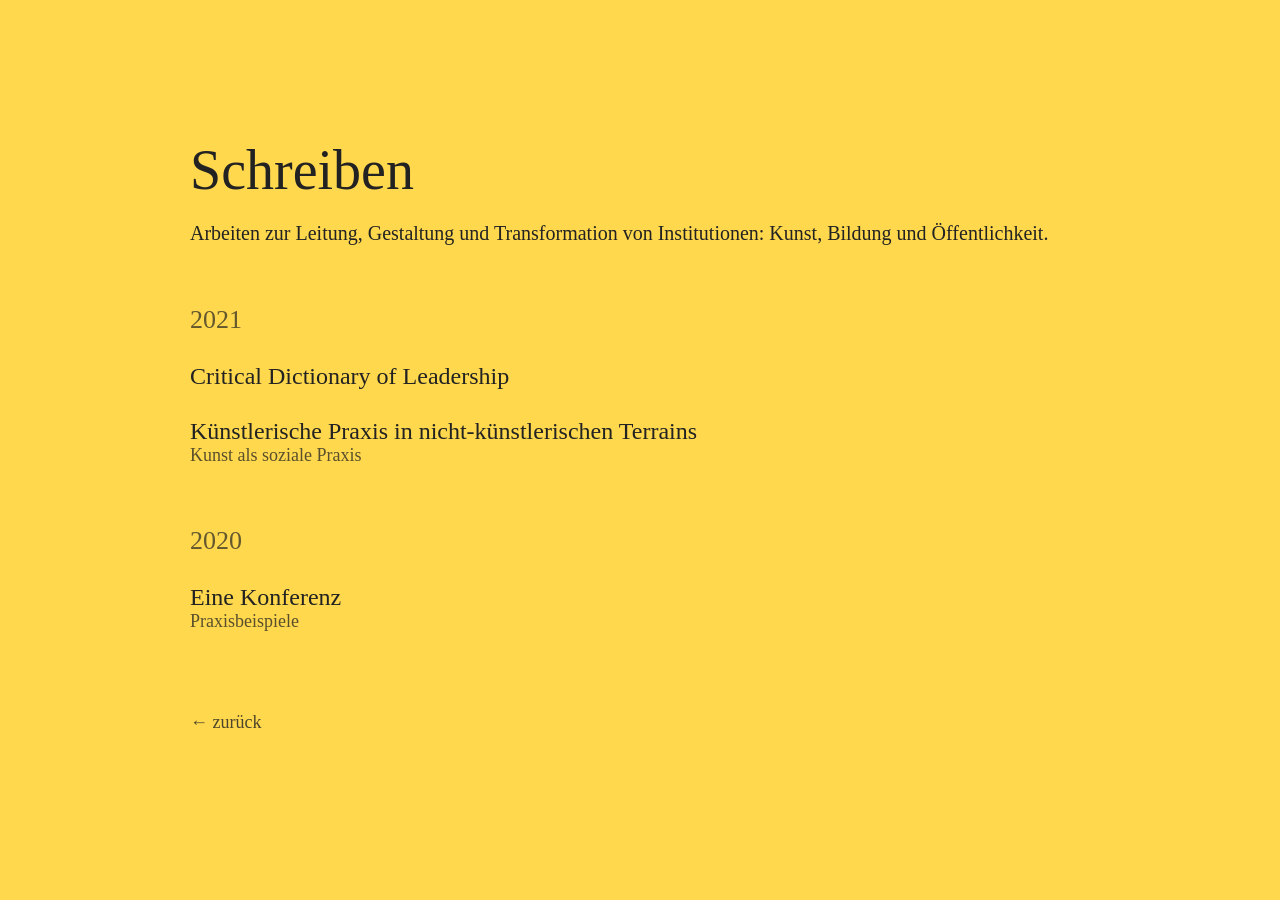
==== Institution.html @ d32fbc15 "Create Institution.html" ====
<!DOCTYPE html>
<html lang="de">
<head>
    <link href="https://fonts.googleapis.com/css2?family=EB+Garamond&display=swap" rel="stylesheet">
<meta charset="UTF-8">
<meta name="viewport" content="width=device-width, initial-scale=1.0">
<title>Die Institution – Hartmut Wickert</title>

<style>
body{
    margin:0;
    background:#ffd84d;
    color:#222;
     font family:"EB Garamond", serif;
}

.container{
    max-width:900px;
    margin:auto;
    padding:100px 40px;
}

h1{
    font-family: Georgia, serif;
    font-size:56px;
    font-weight:normal;
    margin-bottom:20px;
}

.subtitle{
    font-family: Georgia, serif;
    font-size:20px;
    margin-bottom:60px;
}

.year{
    margin-top:60px;
    font-size:26px;
    font-family: Georgia, serif;
    font-weight: normal;
    opacity:0.7;
}

.entry{
    margin:28px 0;
}

.entry a{
    font-size:24px;
    color:#222;
    text-decoration:none;
}

.entry a:hover{
    text-decoration:underline;
}

.desc{
    font-family: Georgia, serif;
    font-size:18px;
    opacity:0.75;
}

.back{
    margin-top:80px;
    font-size:18px;
    opacity:0.8;
}

a{
    color:#222;
    text-decoration:none;
}

a:hover{
    text-decoration:underline;
}

a:visited{
    color:#222;
}
body {
  font-family: "Garamond", Georgia, serif;
}
</style>
</head>

<body>

<div class="container">

    <h1>Schreiben</h1>

    <p class="subtitle">Arbeiten zur Leitung, Gestaltung und Transformation von Institutionen: Kunst, Bildung und Öffentlichkeit.  
    </p>

    <h2 class="year">2021</h2>

    <div class="entry">
        <a href="https://hartmutwickert.wordpress.com/2019/12/15/critical-dcitionary-of-leadership/"">
            Critical Dictionary of Leadership
        </a>
    </div>

    <div class="entry">
        <a href="https://hartmutwickert.wordpress.com/2020/04/16/embedded-artists/">
            Künstlerische Praxis in nicht-künstlerischen Terrains
        </a><br>
        <span class="desc">Kunst als soziale Praxis</span>
    </div>

    <h2 class="year">2020</h2>

    <div class="entry">
        <a href="https://hartmutwickert.wordpress.com/2018/03/24/conference-state-of-the-arts/">
            Eine Konferenz
        </a><br>
        <span class="desc">Praxisbeispiele</span>
    </div>
    <div class="writing-item">
  
    <p class="back">
        <a href="index.html">← zurück</a>
    </p>

</div>

</body>
</html>
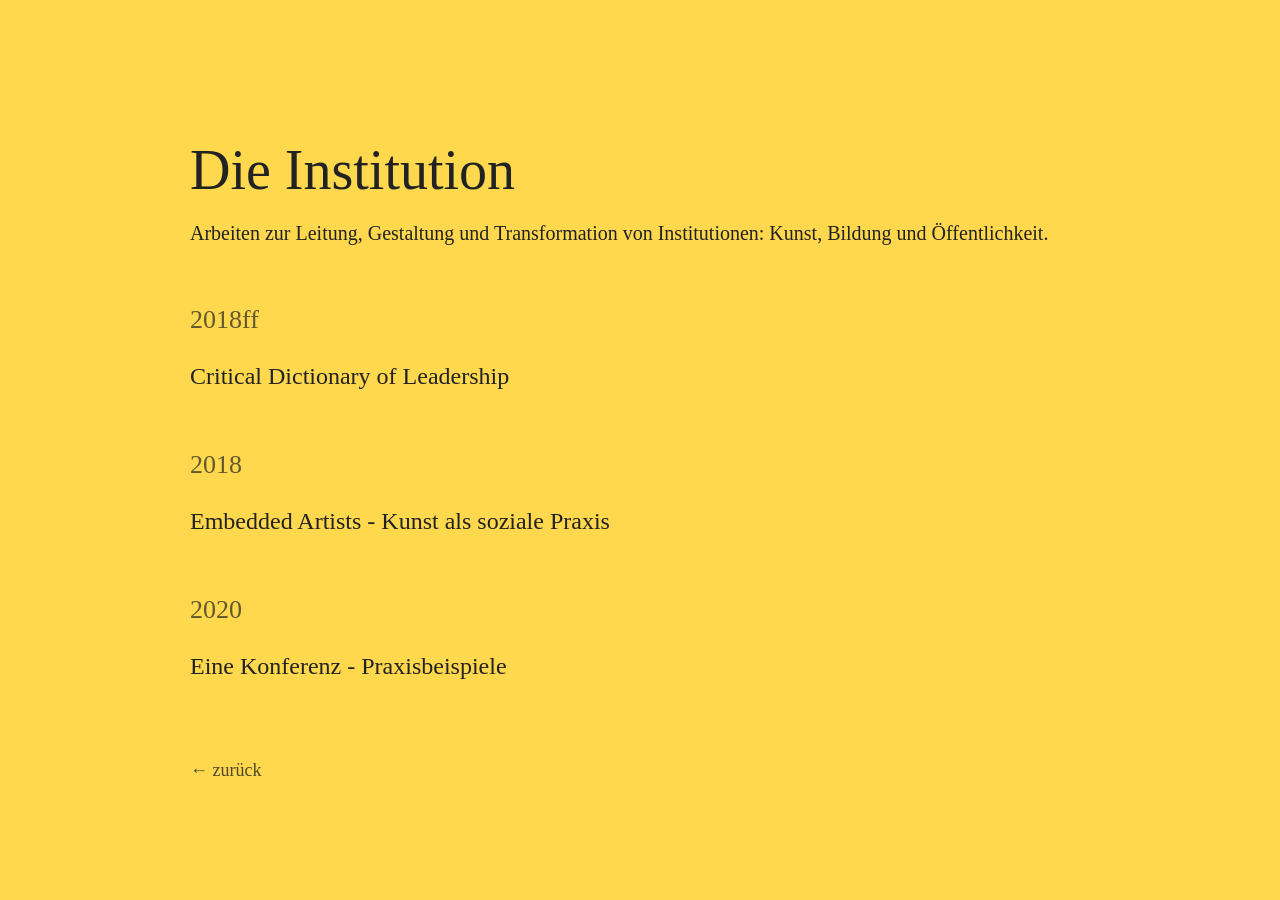
==== commit df5f59ba: "Update Institution.html" ====
--- a/Institution.html
+++ b/Institution.html
@@ -90,12 +90,12 @@
 
 <div class="container">
 
-    <h1>Schreiben</h1>
+    <h1>Die Institution</h1>
 
     <p class="subtitle">Arbeiten zur Leitung, Gestaltung und Transformation von Institutionen: Kunst, Bildung und Öffentlichkeit.  
     </p>
 
-    <h2 class="year">2021</h2>
+    <h2 class="year">2018ff</h2>
 
     <div class="entry">
         <a href="https://hartmutwickert.wordpress.com/2019/12/15/critical-dcitionary-of-leadership/"">
@@ -103,20 +103,20 @@
         </a>
     </div>
 
+    <h2 class="year">2018</h2>
+ 
     <div class="entry">
         <a href="https://hartmutwickert.wordpress.com/2020/04/16/embedded-artists/">
-            Künstlerische Praxis in nicht-künstlerischen Terrains
-        </a><br>
-        <span class="desc">Kunst als soziale Praxis</span>
+            Embedded Artists - Kunst als soziale Praxis
+        </a>
     </div>
 
     <h2 class="year">2020</h2>
 
     <div class="entry">
         <a href="https://hartmutwickert.wordpress.com/2018/03/24/conference-state-of-the-arts/">
-            Eine Konferenz
-        </a><br>
-        <span class="desc">Praxisbeispiele</span>
+            Eine Konferenz - Praxisbeispiele
+        </a>
     </div>
     <div class="writing-item">
   
